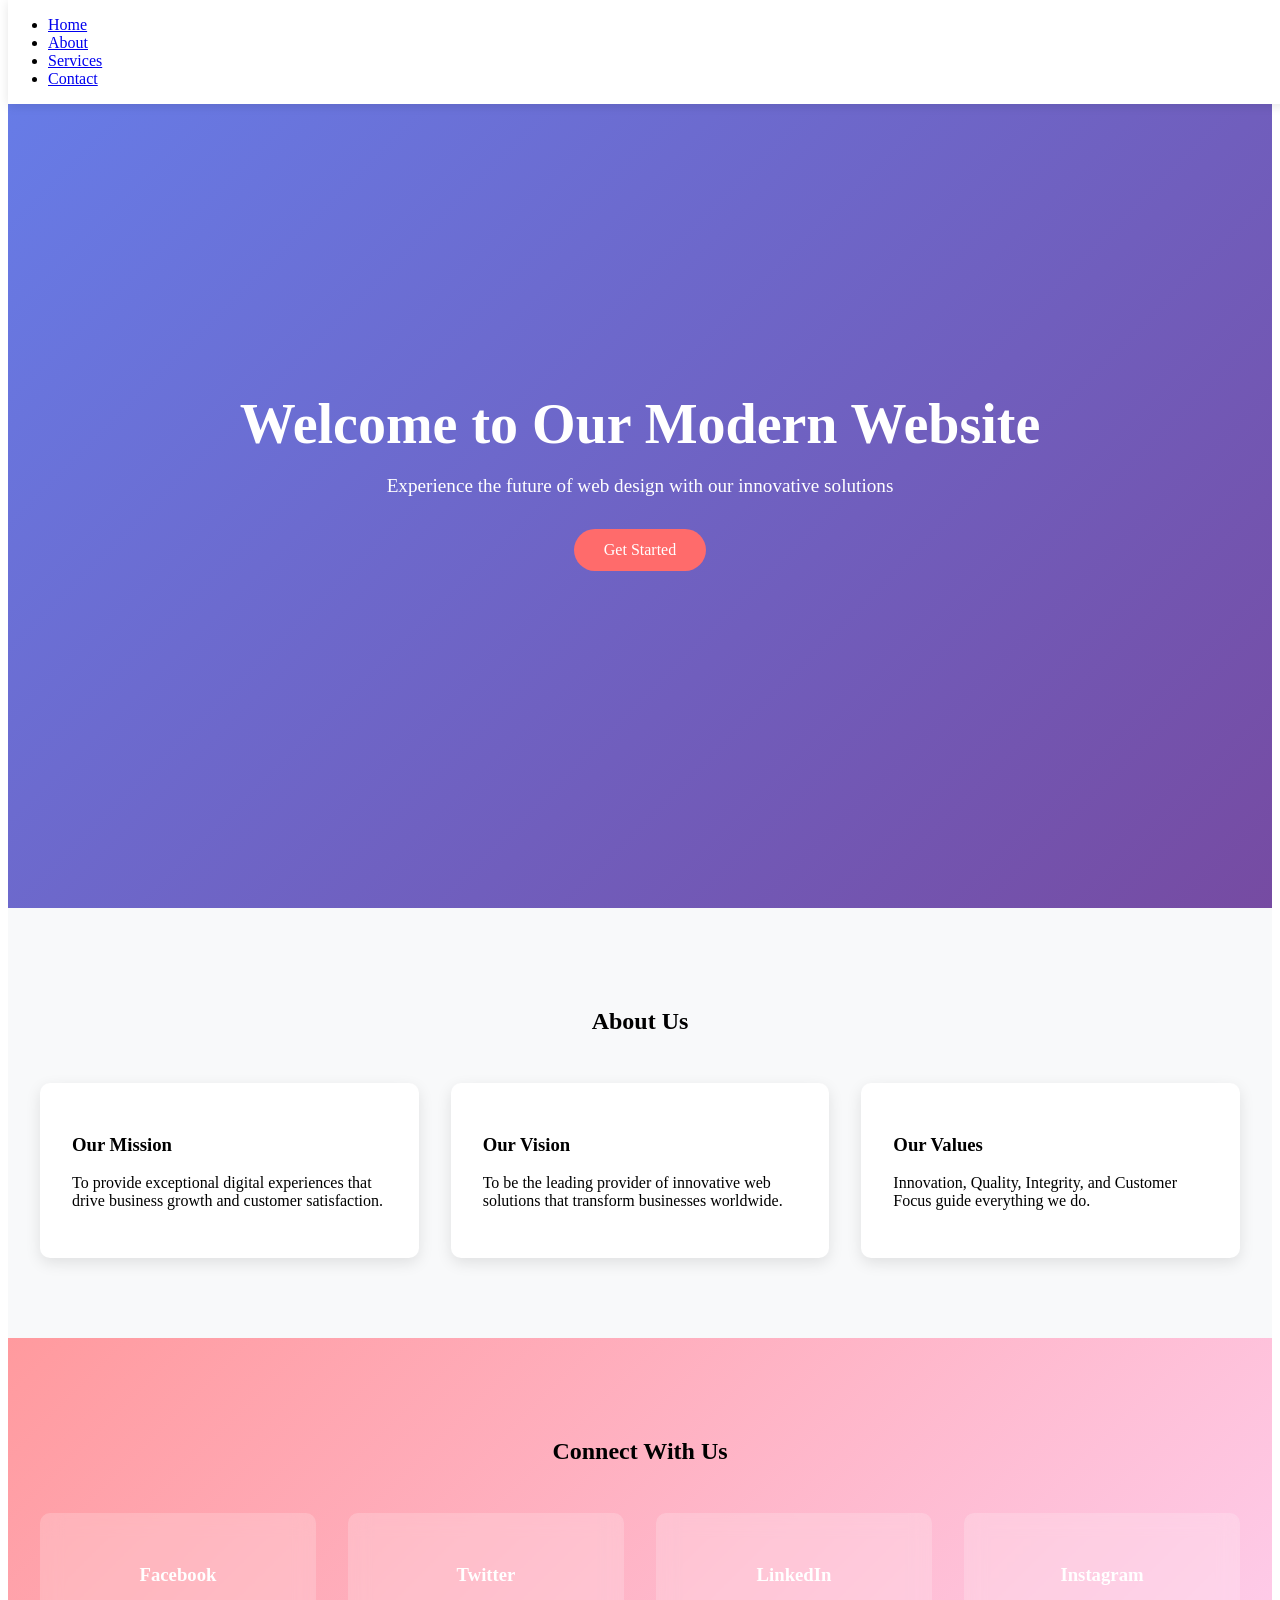
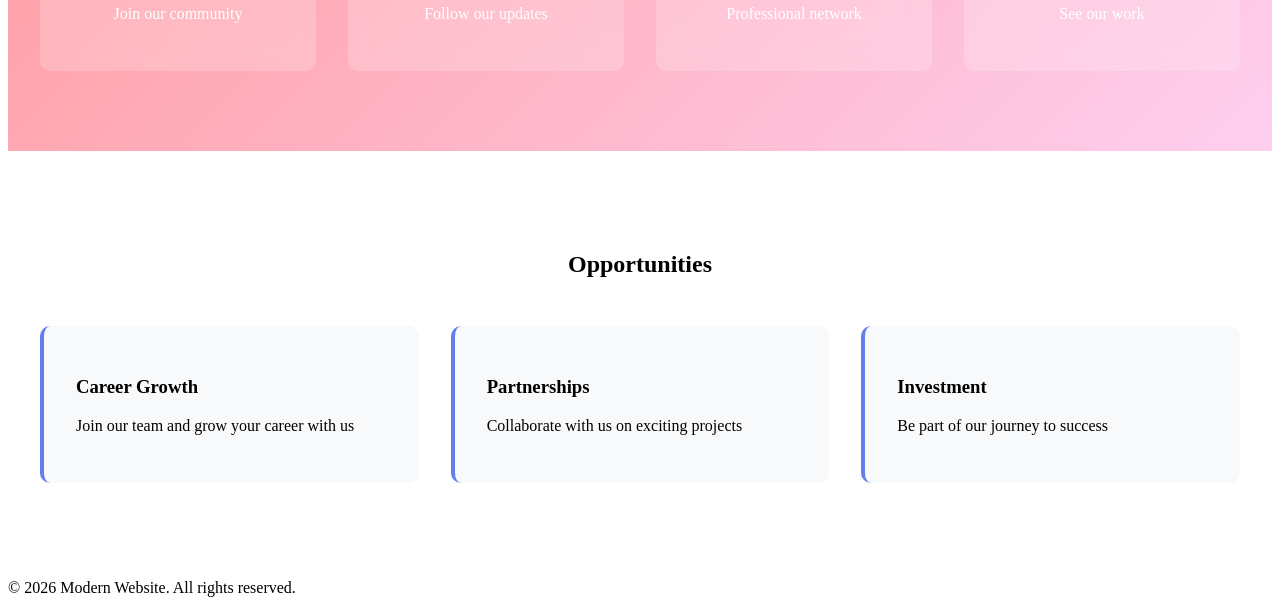
==== docs/index.html @ 4ad02581 "Update index.html" ====
<!DOCTYPE html>
<html lang="en">
<head>
    <meta charset="UTF-8">
    <meta name="viewport" content="width=device-width, initial-scale=1.0">
    <title>Modern Homepage</title>
    <link rel="stylesheet" href="assets/css/main.css">
    <link rel="stylesheet" href="assets/css/custom.css">
</head>
<body>
    <div id="page-wrapper">
        <header id="header">
            <nav>
                <ul>
                    <li><a href="#home">Home</a></li>
                    <li><a href="#about">About</a></li>
                    <li><a href="#services">Services</a></li>
                    <li><a href="#contact">Contact</a></li>
                </ul>
            </nav>
        </header>

        <main>
            <section id="home" class="hero">
                <div class="particles">
                    <div class="particle particle-1"></div>
                    <div class="particle particle-2"></div>
                    <div class="particle particle-3"></div>
                    <div class="particle particle-4"></div>
                    <div class="particle particle-5"></div>
                </div>
                <div class="hero-content">
                    <h1>Welcome to Our Modern Website</h1>
                    <p>Experience the future of web design with our innovative solutions</p>
                    <a href="#about" class="cta-button">Get Started</a>
                </div>
            </section>

            <section id="about" class="about">
                <div class="container">
                    <h2 class="section-title">About Us</h2>
                    <div class="grid-container">
                        <div class="grid-item">
							<h3>Our Mission</h3>
                            <p>To provide exceptional digital experiences that drive business growth and customer satisfaction.</p>
                        </div>
                        <div class="grid-item">
                            <h3>Our Vision</h3>
                            <p>To be the leading provider of innovative web solutions that transform businesses worldwide.</p>
                        </div>
                        <div class="grid-item">
                            <h3>Our Values</h3>
                            <p>Innovation, Quality, Integrity, and Customer Focus guide everything we do.</p>
                        </div>
                    </div>
                </div>
            </section>

            <section id="social" class="social">
                <div class="container">
                    <h2 class="section-title">Connect With Us</h2>
                    <div class="social-grid">
                        <a href="#" class="social-link">
                            <h3>Facebook</h3>
                            <p>Join our community</p>
                        </a>
                        <a href="#" class="social-link">
                            <h3>Twitter</h3>
                            <p>Follow our updates</p>
                        </a>
                        <a href="#" class="social-link">
                            <h3>LinkedIn</h3>
                            <p>Professional network</p>
                        </a>
                        <a href="#" class="social-link">
                            <h3>Instagram</h3>
                            <p>See our work</p>
                        </a>
                    </div>
                </div>
            </section>

            <section id="opportunities" class="opportunities">
                <div class="container">
                    <h2 class="section-title">Opportunities</h2>
                    <div class="opportunities-grid">
                        <div class="opportunity-card">
                            <h3>Career Growth</h3>
                            <p>Join our team and grow your career with us</p>
                        </div>
						<div class="opportunity-card">
                            <h3>Partnerships</h3>
                            <p>Collaborate with us on exciting projects</p>
                        </div>
                        <div class="opportunity-card">
                            <h3>Investment</h3>
                            <p>Be part of our journey to success</p>
                        </div>
                    </div>
                </div>
            </section>
        </main>

        <footer>
            <p>&copy; 2026 Modern Website. All rights reserved.</p>
        </footer>

        <div class="popup" id="newsletterPopup">
            <div class="popup-content">
                <span class="close-popup">&times;</span>
                <h3>Subscribe to our Newsletter</h3>
				<p>Stay updated with our latest news and offers</p>
                <form>
                    <input type="email" placeholder="Enter your email" required>
                    <button type="submit">Subscribe</button>
                </form>
            </div>
        </div>
    </div>

    <script src="assets/js/main.js"></script>
</body>
</html>
---- docs/assets/css/custom.css ----
/* Custom styles for the homepage */

/* Header styles */
body #page-wrapper #header {
    background-color: #fff;
    box-shadow: 0 2px 10px rgba(0,0,0,0.1);
    position: fixed;
    top: 0;
    width: 100%;
    z-index: 1000;
    transition: all 0.3s ease;
}

body #page-wrapper #header.scrolled {
    background-color: rgba(255, 255, 255, 0.95);
    backdrop-filter: blur(10px);
}

/* Hero section */
.hero {
    height: 100vh;
    display: flex;
    align-items: center;
    justify-content: center;
    text-align: center;
    background: linear-gradient(135deg, #667eea 0%, #764ba2 100%);
    color: white;
    position: relative;
    overflow: hidden;
}

.hero-content h1 {
    font-size: 3.5rem;
    margin-bottom: 1rem;
    animation: fadeInDown 1s ease;
}

.hero-content p {
    font-size: 1.2rem;
    margin-bottom: 2rem;
    animation: fadeInUp 1s ease;
}

.cta-button {
    display: inline-block;
    padding: 12px 30px;
    background-color: #ff6b6b;
    color: white;
    text-decoration: none;
    border-radius: 30px;
    transition: all 0.3s ease;
    animation: pulse 2s infinite;
}

.cta-button:hover {
    background-color: #ff5252;
    transform: translateY(-2px);
    box-shadow: 0 5px 15px rgba(255, 107, 107, 0.4);
}

/* About section */
.about {
    padding: 80px 0;
    background-color: #f8f9fa;
}

.section-title {
    text-align: center;
    margin-bottom: 3rem;
}

.grid-container {
    display: grid;
    grid-template-columns: repeat(auto-fit, minmax(300px, 1fr));
    gap: 2rem;
    max-width: 1200px;
    margin: 0 auto;
    padding: 0 2rem;
}

.grid-item {
    background: white;
    padding: 2rem;
    border-radius: 10px;
    box-shadow: 0 5px 15px rgba(0,0,0,0.1);
    transition: transform 0.3s ease;
}

.grid-item:hover {
    transform: translateY(-5px);
}

/* Social section */
.social {
    padding: 80px 0;
    background: linear-gradient(135deg, #ff9a9e 0%, #fecfef 100%);
}

.social-grid {
    display: grid;
    grid-template-columns: repeat(auto-fit, minmax(250px, 1fr));
    gap: 2rem;
    max-width: 1200px;
    margin: 0 auto;
    padding: 0 2rem;
}

.social-link {
    display: block;
    background: rgba(255,255,255,0.2);
    padding: 2rem;
    text-align: center;
    border-radius: 10px;
    color: white;
    text-decoration: none;
    backdrop-filter: blur(10px);
    transition: all 0.3s ease;
}

.social-link:hover {
    background: rgba(255,255,255,0.3);
    transform: scale(1.05);
}

/* Opportunities section */
.opportunities {
    padding: 80px 0;
    background-color: white;
}

.opportunities-grid {
    display: grid;
    grid-template-columns: repeat(auto-fit, minmax(300px, 1fr));
    gap: 2rem;
    max-width: 1200px;
    margin: 0 auto;
    padding: 0 2rem;
}

.opportunity-card {
    background: #f8f9fa;
    padding: 2rem;
    border-radius: 10px;
    border-left: 4px solid #667eea;
    transition: all 0.3s ease;
}

.opportunity-card:hover {
    box-shadow: 0 10px 25px rgba(0,0,0,0.1);
    transform: translateY(-3px);
}

/* Popup */
.popup {
    position: fixed;
    top: 0;
    left: 0;
    width: 100%;
    height: 100%;
    background: rgba(0,0,0,0.8);
    display: flex;
    align-items: center;
    justify-content: center;
    z-index: 2000;
    opacity: 0;
    visibility: hidden;
    transition: all 0.3s ease;
}

.popup.active {
    opacity: 1;
    visibility: visible;
}

.popup-content {
    background: white;
    padding: 2rem;
    border-radius: 10px;
    max-width: 500px;
    width: 90%;
    text-align: center;
    transform: scale(0.7);
    transition: transform 0.3s ease;
}

.popup.active .popup-content {
    transform: scale(1);
}

.close-popup {
    position: absolute;
    top: 15px;
    right: 20px;
    font-size: 1.5rem;
    cursor: pointer;
}

/* Particles */
.particle {
    position: absolute;
    border-radius: 50%;
    pointer-events: none;
    z-index: -1;
}

.particle-1 {
    width: 20px;
    height: 20px;
    background: rgba(255, 255, 255, 0.1);
    top: 10%;
    left: 20%;
}

.particle-2 {
    width: 15px;
    height: 15px;
    background: rgba(255, 255, 255, 0.15);
    top: 30%;
    left: 80%;
}

.particle-3 {
    width: 25px;
    height: 25px;
    background: rgba(255, 255, 255, 0.08);
    top: 60%;
    left: 15%;
}

.particle-4 {
    width: 18px;
    height: 18px;
    background: rgba(255, 255, 255, 0.12);
    top: 80%;
    left: 70%;
}

.particle-5 {
    width: 22px;
    height: 22px;
    background: rgba(255, 255, 255, 0.09);
    top: 45%;
    left: 50%;
}

/* Animations */
@keyframes fadeInDown {
    from {
        opacity: 0;
        transform: translateY(-30px);
    }
    to {
        opacity: 1;
        transform: translateY(0);
    }
}

@keyframes fadeInUp {
    from {
        opacity: 0;
        transform: translateY(30px);
    }
    to {
        opacity: 1;
        transform: translateY(0);
    }
}

@keyframes pulse {
    0% {
        transform: scale(1);
    }
    50% {
        transform: scale(1.05);
    }
    100% {
        transform: scale(1);
    }
}

/* Responsive design */
@media (max-width: 768px) {
    .hero-content h1 {
        font-size: 2.5rem;
    }
    
    .grid-container,
    .social-grid,
    .opportunities-grid {
        grid-template-columns: 1fr;
        padding: 0 1rem;
    }
    
    .section-title {
        font-size: 2rem;
    }
}
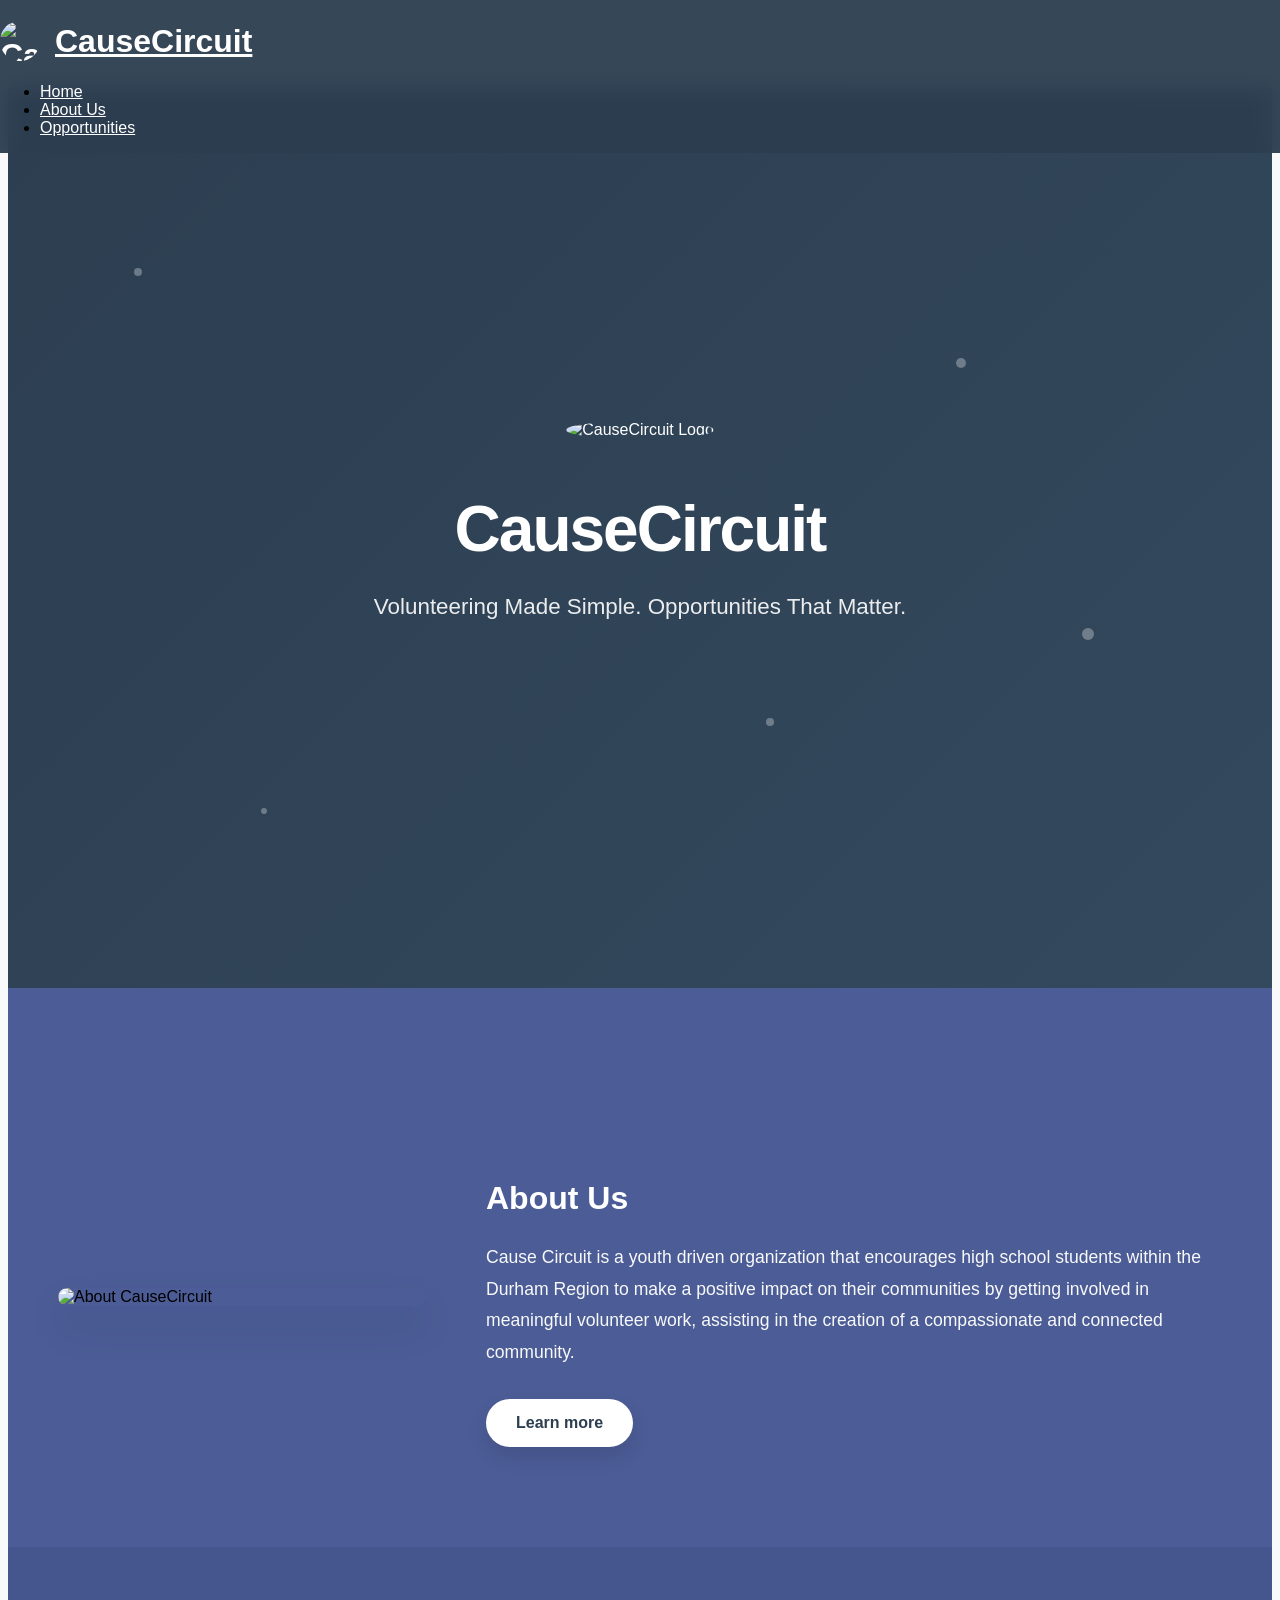
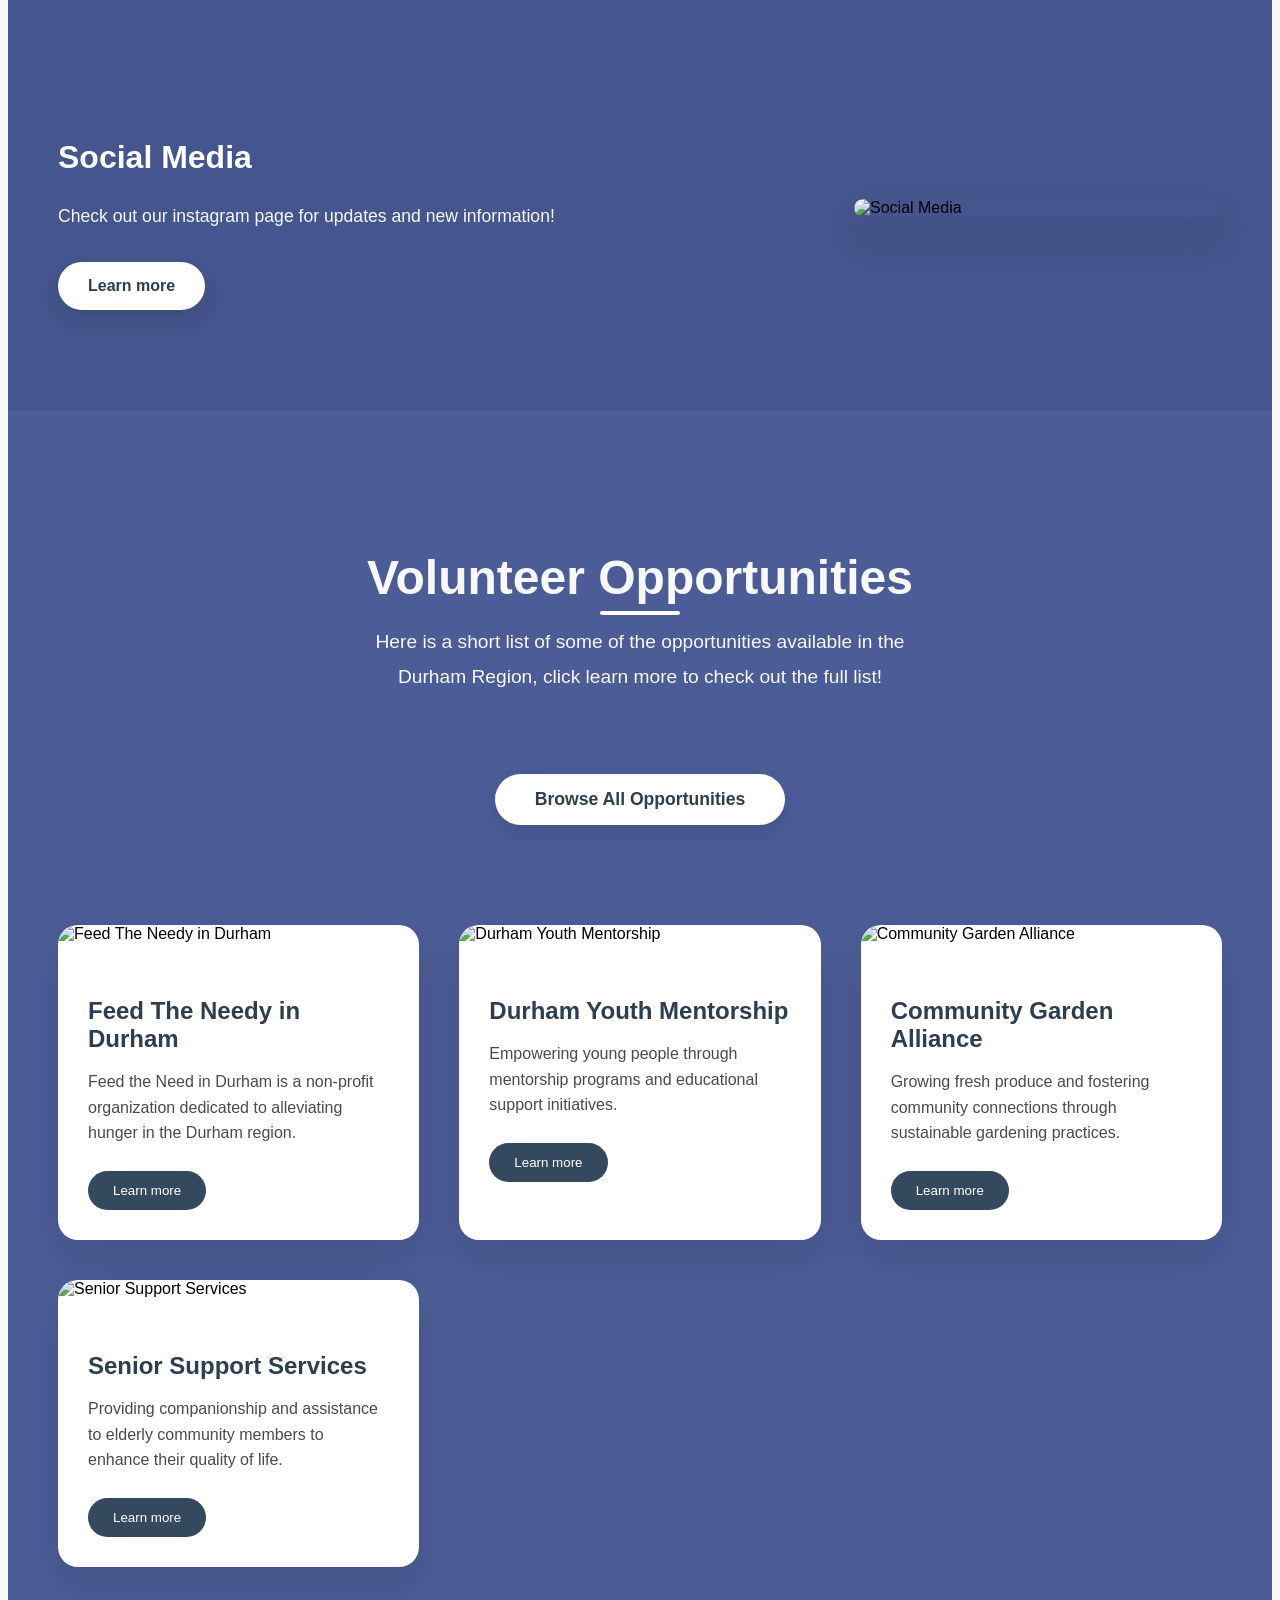
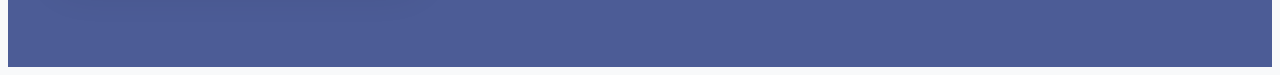
==== commit 89e42481: "Rename homepage.html to index.html" ====
--- a/docs/index.html
+++ b/docs/index.html
@@ -1,123 +1,883 @@
-<!DOCTYPE html>
-<html lang="en">
+<!DOCTYPE HTML>
+
+<html>
+
 <head>
-    <meta charset="UTF-8">
-    <meta name="viewport" content="width=device-width, initial-scale=1.0">
-    <title>Modern Homepage</title>
-    <link rel="stylesheet" href="assets/css/main.css">
-    <link rel="stylesheet" href="assets/css/custom.css">
+	<title>CauseCircuit</title>
+	<meta charset="utf-8" />
+	<link rel="shortcut icon" type="x-icon" href="images/causecircuit-logo.png">
+	<meta name="viewport" content="width=device-width, initial-scale=1, user-scalable=no" />
+	<link rel="stylesheet" href="assets/css/main.css" />
+	<noscript>
+		<link rel="stylesheet" href="assets/css/noscript.css" />
+	</noscript>
+	<style>
+		/* Header Override Styles */
+		#header {
+			position: fixed !important;
+			top: 0 !important;
+			left: 0 !important;
+			right: 0 !important;
+			width: 100% !important;
+			z-index: 10000 !important;
+			background: rgba(44, 62, 80, 0.95) !important;
+			backdrop-filter: blur(10px) !important;
+			opacity: 1 !important;
+			visibility: visible !important;
+			transform: translateY(0) !important;
+			transition: all 0.3s ease !important;
+		}
+
+		#header h1 {
+			display: flex !important;
+			align-items: center !important;
+		}
+
+		#header h1 a {
+			color: white !important;
+			display: flex !important;
+			align-items: center !important;
+		}
+
+		/* Header Logo Styling */
+		.header-logo {
+			width: 40px;
+			height: 40px;
+			border-radius: 50%;
+			margin-right: 15px;
+			object-fit: cover;
+		}
+
+		#header #nav ul.links li a {
+			color: white !important;
+		}
+
+		#header #nav ul.links li a:hover {
+			color: white !important;
+		}
+
+		#header #mobile-menu-toggle {
+			color: white !important;
+		}
+
+		body {
+			background: #f8f9fa;
+			font-family: 'Arial', sans-serif;
+			overflow-x: hidden;
+			padding-top: 80px;
+		}
+
+		/* Hero Section */
+		.hero-section {
+			background: linear-gradient(135deg, #2c3e50 0%, #34495e 100%);
+			height: 100vh;
+			display: flex;
+			align-items: center;
+			justify-content: center;
+			text-align: center;
+			position: relative;
+			overflow: hidden;
+		}
+
+		.hero-content {
+			color: white;
+			max-width: 800px;
+			padding: 0 20px;
+			animation: fadeInUp 1.5s ease-out;
+		}
+
+		/* Hero Logo Styling */
+		.logo {
+			margin-bottom: 40px;
+		}
+
+		.logo-img {
+			width: 120px;
+			height: 120px;
+			border-radius: 50%;
+			object-fit: cover;
+		}
+
+		.hero-content h1 {
+			font-size: 4rem;
+			font-weight: 700;
+			margin-bottom: 20px;
+			letter-spacing: -2px;
+		}
+
+		.hero-content p {
+			font-size: 1.4rem;
+			margin-bottom: 30px;
+			opacity: 0.9;
+			line-height: 1.6;
+			font-family: Raleway, Helvetica, sans-serif;
+		}
+
+		/* Floating particles */
+		.particle {
+			position: absolute;
+			background: rgba(255, 255, 255, 0.3);
+			border-radius: 50%;
+			animation: float 6s ease-in-out infinite;
+		}
+
+		.particle-1 {
+			top: 20%; 
+			left: 10%; 
+			width: 8px; 
+			height: 8px; 
+			animation-delay: 0s;
+		}
+
+		.particle-2 {
+			top: 60%; 
+			left: 85%; 
+			width: 12px; 
+			height: 12px; 
+			animation-delay: 2s;
+		}
+
+		.particle-3 {
+			top: 80%; 
+			left: 20%; 
+			width: 6px; 
+			height: 6px; 
+			animation-delay: 4s;
+		}
+
+		.particle-4 {
+			top: 30%; 
+			left: 75%; 
+			width: 10px; 
+			height: 10px; 
+			animation-delay: 1s;
+		}
+
+		.particle-5 {
+			top: 70%; 
+			left: 60%; 
+			width: 8px; 
+			height: 8px; 
+			animation-delay: 3s;
+		}
+
+		/* Content Sections */
+		.content-section {
+			padding: 100px 0;
+			position: relative;
+		}
+
+		.section-blue {
+			background: #4C5C96;
+		}
+
+		.section-alt {
+			background: #45558D;
+		}
+
+		.container {
+			max-width: 1200px;
+			margin: 0 auto;
+			padding: 0 50px;
+		}
+
+		.section-header {
+			text-align: center;
+			margin-bottom: 80px;
+			opacity: 0;
+			transform: translateY(30px);
+			transition: all 0.8s ease;
+		}
+
+		.section-header.animate {
+			opacity: 1;
+			transform: translateY(0);
+		}
+
+		.section-header h2 {
+			font-size: 3rem;
+			color: #f8f9fa;
+			margin-bottom: 20px;
+			font-weight: 600;
+			position: relative;
+		}
+
+		.section-header h2::after {
+			content: '';
+			position: absolute;
+			bottom: -10px;
+			left: 50%;
+			transform: translateX(-50%);
+			width: 80px;
+			height: 4px;
+			background: white;
+			border-radius: 2px;
+		}
+
+		.section-header p {
+			font-size: 1.2rem;
+			color: #f8f9fa;
+			line-height: 1.8;
+			max-width: 600px;
+			margin: 0 auto;
+			font-family: Raleway, Helvetica, sans-serif;
+		}
+
+		/* About Section Grid */
+		.about-grid {
+			display: grid;
+			grid-template-columns: 1fr 2fr;
+			gap: 60px;
+			align-items: center;
+			margin-top: 60px;
+		}
+
+		.about-image {
+			position: relative;
+			border-radius: 20px;
+			overflow: hidden;
+			box-shadow: 0 20px 40px rgba(0, 0, 0, 0.1);
+		}
+
+		.about-image img {
+			width: 100%;
+			height: 400px;
+			object-fit: cover;
+		}
+
+		.about-content {
+			color: #f8f9fa;
+		}
+
+		.about-content h3 {
+			font-size: 2rem;
+			margin-bottom: 25px;
+			color: white;
+			font-weight: 600;
+		}
+
+		.about-content p {
+			font-size: 1.1rem;
+			line-height: 1.8;
+			margin-bottom: 30px;
+			font-family: Raleway, Helvetica, sans-serif;
+		}
+
+		.learn-more-btn {
+			display: inline-flex;
+			align-items: center;
+			background: white;
+			color: #2c3e50;
+			padding: 15px 30px;
+			text-decoration: none;
+			border-radius: 30px;
+			font-weight: 600;
+			transition: all 0.3s ease;
+			box-shadow: 0 10px 20px rgba(0, 0, 0, 0.1);
+		}
+
+		.learn-more-btn:hover {
+			transform: translateY(-2px);
+			box-shadow: 0 15px 30px rgba(0, 0, 0, 0.15);
+			background: #f8f9fa;
+			color: #007bff !important;
+		}
+
+		/* Social Media Section */
+		.social-grid {
+			display: grid;
+			grid-template-columns: 2fr 1fr;
+			gap: 60px;
+			align-items: center;
+			margin-top: 60px;
+		}
+
+		.social-content {
+			color: #f8f9fa;
+		}
+
+		.social-content h3 {
+			font-size: 2rem;
+			margin-bottom: 25px;
+			color: white;
+			font-weight: 600;
+		}
+
+		.social-content p {
+			font-size: 1.1rem;
+			line-height: 1.8;
+			margin-bottom: 30px;
+			font-family: Raleway, Helvetica, sans-serif;
+		}
+
+		.social-image {
+			position: relative;
+			border-radius: 20px;
+			overflow: hidden;
+			box-shadow: 0 20px 40px rgba(0, 0, 0, 0.1);
+		}
+
+		.social-image img {
+			width: 100%;
+			height: 400px;
+			object-fit: cover;
+		}
+
+		/* Opportunities Grid */
+		.opportunities-grid {
+			display: grid;
+			grid-template-columns: repeat(auto-fit, minmax(300px, 1fr));
+			gap: 40px;
+			margin-top: 60px;
+		}
+
+		.opportunity-card {
+			background: white;
+			border-radius: 20px;
+			overflow: hidden;
+			box-shadow: 0 20px 40px rgba(0, 0, 0, 0.1);
+			transition: all 0.4s ease;
+			opacity: 0;
+			transform: translateY(40px);
+			position: relative;
+		}
+
+		.opportunity-card::before {
+			content: '';
+			position: absolute;
+			top: 0;
+			left: -100%;
+			width: 100%;
+			height: 100%;
+			background: linear-gradient(90deg, transparent, rgba(255, 255, 255, 0.4), transparent);
+			transition: left 0.6s ease;
+		}
+
+		.opportunity-card:hover::before {
+			left: 100%;
+		}
+
+		.opportunity-card.animate {
+			opacity: 1;
+			transform: translateY(0);
+		}
+
+		.opportunity-card:hover {
+			transform: translateY(-10px);
+			box-shadow: 0 30px 60px rgba(0, 0, 0, 0.15);
+		}
+
+		.opportunity-card img {
+			width: 100%;
+			height: 200px;
+			object-fit: cover;
+		}
+
+		.card-content {
+			padding: 30px;
+		}
+
+		.card-content h3 {
+			font-size: 1.5rem;
+			color: #2c3e50;
+			margin-bottom: 15px;
+			font-weight: 600;
+		}
+
+		.card-content p {
+			color: #464c4d;
+			line-height: 1.6;
+			margin-bottom: 25px;
+			font-family: Raleway, Helvetica, sans-serif;
+		}
+
+		.card-btn {
+			display: inline-flex;
+			align-items: center;
+			background: #34495e;
+			color: white;
+			padding: 12px 25px;
+			text-decoration: none;
+			border-radius: 25px;
+			font-weight: 500;
+			transition: all 0.3s ease;
+			cursor: pointer;
+			border: none;
+		}
+
+		.card-btn:hover {
+			background: #2c3e50;
+			transform: translateY(-2px);
+		}
+
+		.browse-all-btn {
+			display: inline-flex;
+			align-items: center;
+			background: white;
+			color: #2c3e50;
+			padding: 15px 40px;
+			text-decoration: none;
+			border-radius: 30px;
+			font-weight: 600;
+			font-size: 1.1rem;
+			transition: all 0.3s ease;
+			box-shadow: 0 10px 20px rgba(0, 0, 0, 0.1);
+			margin-bottom: 40px;
+		}
+
+		.browse-all-btn:hover {
+			transform: translateY(-2px);
+			box-shadow: 0 15px 30px rgba(0, 0, 0, 0.15);
+			background: #f8f9fa;
+			color: #007bff !important;
+		}
+
+		/* Modern Popup Styling */
+		.popup {
+			position: fixed;
+			top: 0;
+			left: 0;
+			width: 100%;
+			height: 100%;
+			background: rgba(0, 0, 0, 0.8);
+			backdrop-filter: blur(5px);
+			display: flex;
+			justify-content: center;
+			align-items: center;
+			opacity: 0;
+			visibility: hidden;
+			transition: all 0.3s ease;
+			z-index: 1000;
+		}
+
+		.popup.active {
+			opacity: 1;
+			visibility: visible;
+		}
+
+		.popup-content {
+			background: #2a2f3a;
+			border-radius: 20px;
+			padding: 0;
+			max-width: 600px;
+			width: 90%;
+			max-height: 80vh;
+			overflow-y: auto;
+			box-shadow: 0 25px 50px rgba(0, 0, 0, 0.5);
+			transform: scale(0.8);
+			transition: transform 0.3s ease;
+			position: relative;
+		}
+
+		.popup.active .popup-content {
+			transform: scale(1);
+		}
+
+		.popup-header {
+			position: relative;
+			border-radius: 20px 20px 0 0;
+			overflow: hidden;
+			height: 300px;
+		}
+
+		.popup-header img {
+			width: 100%;
+			height: 100%;
+			object-fit: cover;
+		}
+
+		.popup-title {
+			padding: 30px 30px 20px 30px;
+			color: #ffffff;
+			font-size: 2.5rem;
+			font-weight: 600;
+			margin: 0;
+			background: #2a2f3a;
+		}
+
+		.popup-body {
+			padding: 0 30px 30px 30px;
+			color: #e8e8e8;
+			line-height: 1.8;
+			font-size: 1.2rem;
+		}
+
+		.popup-body p {
+			margin: 0 0 20px 0;
+		}
+
+		.popup-info {
+			padding: 0 30px 10px 30px;
+			color: #b0b0b0;
+			font-size: 1rem;
+			border-bottom: 1px solid #404040;
+			margin-bottom: 20px;
+		}
+
+		.popup-info-item {
+			display: flex;
+			align-items: center;
+			margin-bottom: 10px;
+		}
+
+		.popup-info-item strong {
+			color: #4a90e2;
+			margin-right: 8px;
+			min-width: 80px;
+		}
+
+		.popup-info-item a {
+			color: #4a90e2;
+			text-decoration: none;
+			transition: color 0.3s ease;
+		}
+
+		.popup-info-item a:hover {
+			color: #357abd;
+		}
+
+		.popup-close {
+			position: static;
+			width: 100%;
+			height: 50px;
+			background: #4a90e2;
+			border: none;
+			border-radius: 0 0 20px 20px;
+			color: #ffffff;
+			font-size: 16px;
+			cursor: pointer;
+			display: flex;
+			align-items: center;
+			justify-content: center;
+			transition: all 0.3s ease;
+			margin-top: 10px;
+			font-weight: 500;
+		}
+
+		.popup-close:hover {
+			background: #357abd;
+		}
+
+		.popup-close::before {
+			content: 'Close';
+			font-size: 16px;
+			line-height: 1;
+		}
+
+		/* Animations */
+		@keyframes fadeInUp {
+			from {
+				opacity: 0;
+				transform: translateY(40px);
+			}
+			to {
+				opacity: 1;
+				transform: translateY(0);
+			}
+		}
+
+		@keyframes float {
+			0%, 100% {
+				transform: translateY(0px);
+			}
+			50% {
+				transform: translateY(-20px);
+			}
+		}
+
+		/* Responsive Design */
+		@media (max-width: 768px) {
+			.hero-content h1 {
+				font-size: 2.5rem;
+			}
+
+			.hero-content p {
+				font-size: 1.1rem;
+			}
+
+			.container {
+				padding: 0 25px;
+			}
+
+			.section-header h2 {
+				font-size: 2rem;
+			}
+
+			.about-grid,
+			.social-grid {
+				grid-template-columns: 1fr;
+				gap: 30px;
+			}
+
+			.opportunities-grid {
+				grid-template-columns: 1fr;
+				gap: 30px;
+			}
+
+			.content-section {
+				padding: 60px 0;
+			}
+
+			.popup-content {
+				width: 95%;
+				margin: 20px;
+			}
+			
+			.popup-title {
+				font-size: 1.5rem;
+				padding: 15px 20px 10px 20px;
+			}
+			
+			.popup-body {
+				padding: 0 20px 20px 20px;
+				font-size: 1.1rem;
+			}
+
+			.popup-info {
+				padding: 0 20px 10px 20px;
+			}
+			
+			.popup-header {
+				height: 250px;
+			}
+
+			/* Mobile header logo adjustments */
+			.header-logo {
+				width: 35px;
+				height: 35px;
+				margin-right: 10px;
+			}
+		}
+	</style>
 </head>
-<body>
-    <div id="page-wrapper">
-        <header id="header">
-            <nav>
-                <ul>
-                    <li><a href="#home">Home</a></li>
-                    <li><a href="#about">About</a></li>
-                    <li><a href="#services">Services</a></li>
-                    <li><a href="#contact">Contact</a></li>
-                </ul>
-            </nav>
-        </header>
-
-        <main>
-            <section id="home" class="hero">
-                <div class="particles">
-                    <div class="particle particle-1"></div>
-                    <div class="particle particle-2"></div>
-                    <div class="particle particle-3"></div>
-                    <div class="particle particle-4"></div>
-                    <div class="particle particle-5"></div>
-                </div>
-                <div class="hero-content">
-                    <h1>Welcome to Our Modern Website</h1>
-                    <p>Experience the future of web design with our innovative solutions</p>
-                    <a href="#about" class="cta-button">Get Started</a>
-                </div>
-            </section>
-
-            <section id="about" class="about">
-                <div class="container">
-                    <h2 class="section-title">About Us</h2>
-                    <div class="grid-container">
-                        <div class="grid-item">
-							<h3>Our Mission</h3>
-                            <p>To provide exceptional digital experiences that drive business growth and customer satisfaction.</p>
-                        </div>
-                        <div class="grid-item">
-                            <h3>Our Vision</h3>
-                            <p>To be the leading provider of innovative web solutions that transform businesses worldwide.</p>
-                        </div>
-                        <div class="grid-item">
-                            <h3>Our Values</h3>
-                            <p>Innovation, Quality, Integrity, and Customer Focus guide everything we do.</p>
-                        </div>
-                    </div>
-                </div>
-            </section>
-
-            <section id="social" class="social">
-                <div class="container">
-                    <h2 class="section-title">Connect With Us</h2>
-                    <div class="social-grid">
-                        <a href="#" class="social-link">
-                            <h3>Facebook</h3>
-                            <p>Join our community</p>
-                        </a>
-                        <a href="#" class="social-link">
-                            <h3>Twitter</h3>
-                            <p>Follow our updates</p>
-                        </a>
-                        <a href="#" class="social-link">
-                            <h3>LinkedIn</h3>
-                            <p>Professional network</p>
-                        </a>
-                        <a href="#" class="social-link">
-                            <h3>Instagram</h3>
-                            <p>See our work</p>
-                        </a>
-                    </div>
-                </div>
-            </section>
-
-            <section id="opportunities" class="opportunities">
-                <div class="container">
-                    <h2 class="section-title">Opportunities</h2>
-                    <div class="opportunities-grid">
-                        <div class="opportunity-card">
-                            <h3>Career Growth</h3>
-                            <p>Join our team and grow your career with us</p>
-                        </div>
-						<div class="opportunity-card">
-                            <h3>Partnerships</h3>
-                            <p>Collaborate with us on exciting projects</p>
-                        </div>
-                        <div class="opportunity-card">
-                            <h3>Investment</h3>
-                            <p>Be part of our journey to success</p>
-                        </div>
-                    </div>
-                </div>
-            </section>
-        </main>
-
-        <footer>
-            <p>&copy; 2026 Modern Website. All rights reserved.</p>
-        </footer>
-
-        <div class="popup" id="newsletterPopup">
-            <div class="popup-content">
-                <span class="close-popup">&times;</span>
-                <h3>Subscribe to our Newsletter</h3>
-				<p>Stay updated with our latest news and offers</p>
-                <form>
-                    <input type="email" placeholder="Enter your email" required>
-                    <button type="submit">Subscribe</button>
-                </form>
-            </div>
-        </div>
-    </div>
-
-    <script src="assets/js/main.js"></script>
+
+<body class="is-preload">
+	<div class="popup" id="popup">
+  		<div class="popup-content" id="popup-content"></div>
+	</div>
+
+	<!-- Page Wrapper -->
+	<div id="page-wrapper">
+
+		<!-- Header -->
+		<header id="header">
+			<h1><a href="index.html"><img src="images/causecircuit-logo.png" alt="CauseCircuit Logo" class="header-logo">CauseCircuit</a></h1>
+
+			<!-- Desktop Navigation -->
+			<nav id="nav">
+				<ul class="links">
+					<li><a href="index.html">Home</a></li>
+					<li><a href="aboutus.html">About Us</a></li>
+					<li><a href="opportunities.html">Opportunities</a></li>
+				</ul>
+			</nav>
+
+			<!-- Mobile Menu Toggle -->
+			<a href="#mobile-menu" id="mobile-menu-toggle">
+				<span class="icon fa-bars"></span>
+			</a>
+		</header>
+
+		<!-- Hero Section -->
+		<section class="hero-section">
+			<div class="hero-content">
+				<div class="logo">
+					<img src="images/causecircuit-logo.png" alt="CauseCircuit Logo" class="logo-img">
+				</div>
+				<h1>CauseCircuit</h1>
+				<p>Volunteering Made Simple. Opportunities That Matter.</p>
+			</div>
+			<!-- Floating Particles -->
+			<div class="particle particle-1"></div>
+			<div class="particle particle-2"></div>
+			<div class="particle particle-3"></div>
+			<div class="particle particle-4"></div>
+			<div class="particle particle-5"></div>
+		</section>
+
+		<!-- About Section -->
+		<section class="content-section section-blue">
+			<div class="container">
+				<div class="about-grid">
+					<div class="about-image">
+						<img src="images/pic01.jpg" alt="About CauseCircuit" />
+					</div>
+					<div class="about-content">
+						<h3>About Us</h3>
+						<p>Cause Circuit is a youth driven organization that encourages high school students within the Durham Region to make a positive impact on their communities by getting involved in meaningful volunteer work, assisting in the creation of a compassionate and connected community.</p>
+						<a href="aboutus.html" class="learn-more-btn">Learn more</a>
+					</div>
+				</div>
+			</div>
+		</section>
+
+		<!-- Social Media Section -->
+		<section class="content-section section-alt">
+			<div class="container">
+				<div class="social-grid">
+					<div class="social-content">
+						<h3>Social Media</h3>
+						<p>Check out our instagram page for updates and new information!</p>
+						<a href="#" class="learn-more-btn">Learn more</a>
+					</div>
+					<div class="social-image">
+						<img src="images/pic02.jpg" alt="Social Media" />
+					</div>
+				</div>
+			</div>
+		</section>
+
+		<!-- Opportunities Section -->
+		<section class="content-section section-blue">
+			<div class="container">
+				<div class="section-header">
+					<h2>Volunteer Opportunities</h2>
+					<p>Here is a short list of some of the opportunities available in the Durham Region, click learn more to check out the full list!</p>
+				</div>
+				<div style="text-align: center;">
+					<a href="opportunities.html" class="browse-all-btn">Browse All Opportunities</a>
+				</div>
+				<div class="opportunities-grid">
+					<div class="opportunity-card">
+						<img src="images/organizationlogo/feedtheneedy.jpg" alt="Feed The Needy in Durham" />
+						<div class="card-content">
+							<h3>Feed The Needy in Durham</h3>
+							<p>Feed the Need in Durham is a non-profit organization dedicated to alleviating hunger in the Durham region.</p>
+							<button class="card-btn special" data-website="https://www.feedtheneedindurham.org" data-city="Oshawa">Learn more</button>
+						</div>
+					</div>
+					<div class="opportunity-card">
+						<img src="images/pic05.jpg" alt="Durham Youth Mentorship" />
+						<div class="card-content">
+							<h3>Durham Youth Mentorship</h3>
+							<p>Empowering young people through mentorship programs and educational support initiatives.</p>
+							<button class="card-btn special" data-website="https://www.durhamyouthmentorship.ca" data-city="Whitby">Learn more</button>
+						</div>
+					</div>
+					<div class="opportunity-card">
+						<img src="images/pic06.jpg" alt="Community Garden Alliance" />
+						<div class="card-content">
+							<h3>Community Garden Alliance</h3>
+							<p>Growing fresh produce and fostering community connections through sustainable gardening practices.</p>
+							<button class="card-btn special" data-website="https://www.communitygardenalliance.org" data-city="Ajax">Learn more</button>
+						</div>
+					</div>
+					<div class="opportunity-card">
+						<img src="images/pic07.jpg" alt="Senior Support Services" />
+						<div class="card-content">
+							<h3>Senior Support Services</h3>
+							<p>Providing companionship and assistance to elderly community members to enhance their quality of life.</p>
+							<button class="card-btn special" data-website="https://www.seniorsupportdurham.ca" data-city="Pickering">Learn more</button>
+						</div>
+					</div>
+				</div>
+			</div>
+		</div>
+
+	</div>
+
+	<!-- Scripts -->
+	<script src="assets/js/jquery.min.js"></script>
+	<script src="assets/js/jquery.scrollex.min.js"></script>
+	<script src="assets/js/browser.min.js"></script>
+	<script src="assets/js/breakpoints.min.js"></script>
+	<script src="assets/js/util.js"></script>
+	<script src="assets/js/main.js"></script>
+
+	<script>
+		// Intersection Observer for animations
+		const observerOptions = {
+			threshold: 0.1,
+			rootMargin: '0px 0px -50px 0px'
+		};
+
+		const observer = new IntersectionObserver((entries) => {
+			entries.forEach(entry => {
+				if (entry.isIntersecting) {
+					entry.target.classList.add('animate');
+				}
+			});
+		}, observerOptions);
+
+		// Observe elements for animation
+		document.addEventListener('DOMContentLoaded', () => {
+			const elementsToAnimate = document.querySelectorAll('.section-header, .opportunity-card');
+			elementsToAnimate.forEach(el => observer.observe(el));
+
+			// Add staggered animation delays
+			document.querySelectorAll('.opportunity-card').forEach((card, index) => {
+				card.style.transitionDelay = `${index * 0.2}s`;
+			});
+		});
+
+		// Smooth parallax effect for hero section
+		window.addEventListener('scroll', () => {
+			const scrolled = window.pageYOffset;
+			const heroContent = document.querySelector('.hero-content');
+			if (heroContent) {
+				heroContent.style.transform = `translateY(${scrolled * 0.5}px)`;
+			}
+		});
+
+		// Get references to the popup elements
+		const popup = document.getElementById('popup');
+		const popupContent = document.getElementById('popup-content');
+
+		// Event delegation for "Learn more" buttons
+		document.addEventListener('click', function(event) {
+			if (event.target.classList.contains('special')) {
+				// Prevent the default link behavior
+				event.preventDefault();
+
+				// Get the parent opportunity card element of the clicked button
+				const card = event.target.closest('.opportunity-card');
+				if (card) {
+					// Extract data from the card
+					const organizationName = card.querySelector('h3').textContent;
+					const organizationImage = card.querySelector('img').src;
+					const organizationDescription = card.querySelector('p').textContent;
+					const website = event.target.getAttribute('data-website');
+					const city = event.target.getAttribute('data-city');
+
+					// Populate the popup content dynamically
+					popupContent.innerHTML = `
+						<h2 class="popup-title">${organizationName}</h2>
+						<div class="popup-header">
+							<img src="${organizationImage}" alt="${organizationName}" />
+						</div>
+						<div class="popup-info">
+							<div class="popup-info-item">
+								<strong>Website:</strong> <a href="${website}" target="_blank">${website}</a>
+							</div>
+							<div class="popup-info-item">
+								<strong>Location:</strong> ${city}
+							</div>
+						</div>
+						<div class="popup-body">
+							<p>${organizationDescription}</p>
+						</div>
+						<button class="popup-close"></button>
+					`;
+
+					// Show the popup
+					popup.classList.add('active');
+
+					// Add event listener for the close button inside the popup
+					popupContent.querySelector('.popup-close').addEventListener('click', () => {
+						popup.classList.remove('active');
+					});
+				}
+			}
+		});
+
+		// Event listener to close the popup when clicking outside its content
+		popup.addEventListener('click', (event) => {
+			if (event.target === popup) {
+				popup.classList.remove('active');
+			}
+		});
+	</script>
+
 </body>
+
 </html>
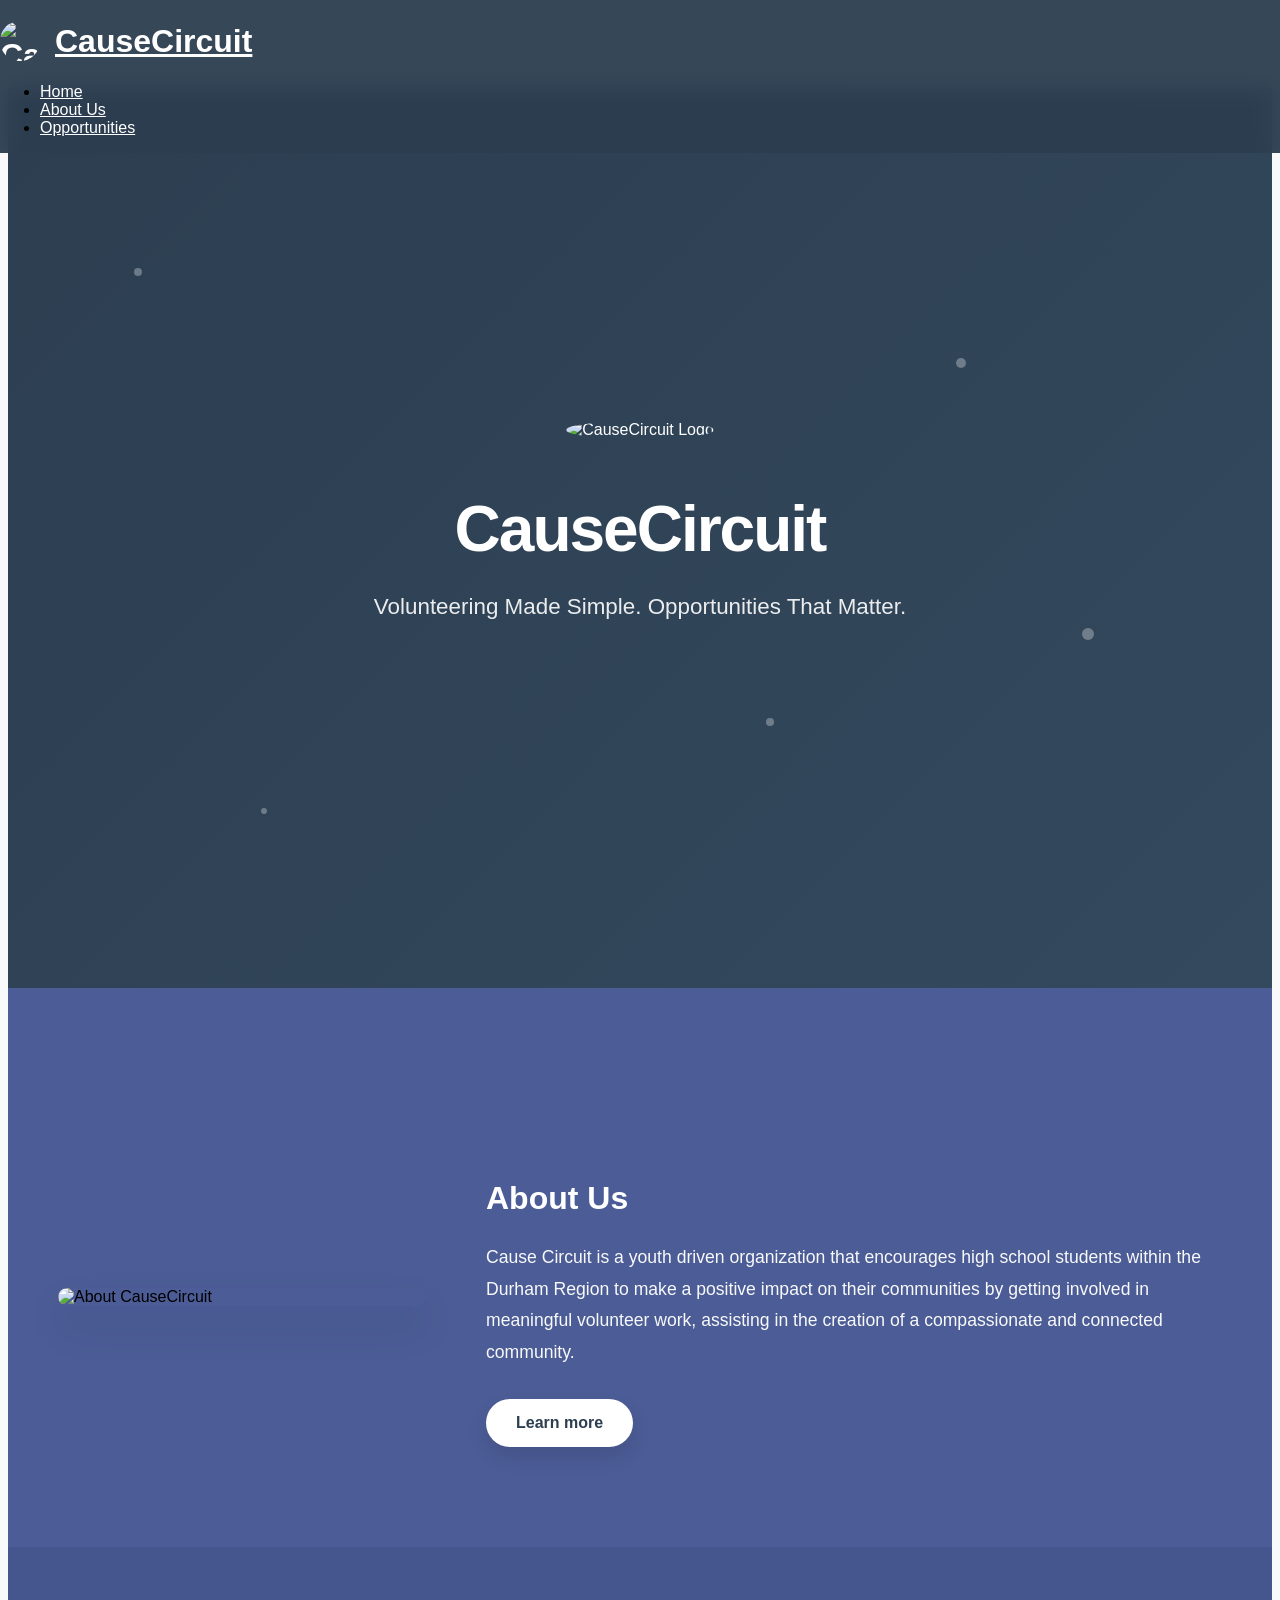
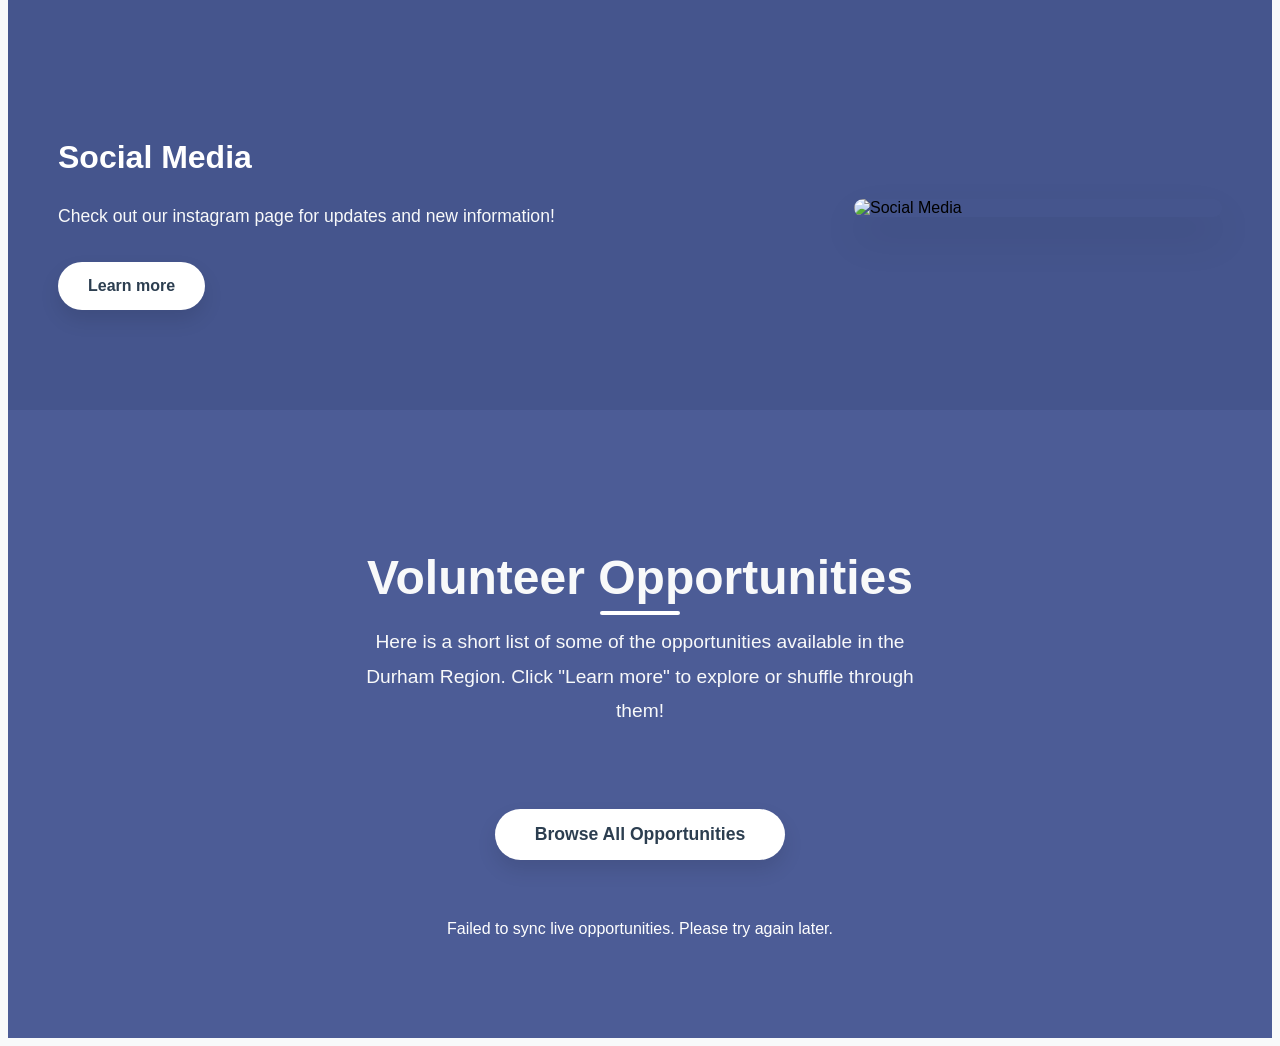
==== commit 990d026e: "Update index.html" ====
--- a/docs/index.html
+++ b/docs/index.html
@@ -1,7 +1,5 @@
 <!DOCTYPE HTML>
-
 <html>
-
 <head>
 	<title>CauseCircuit</title>
 	<meta charset="utf-8" />
@@ -598,7 +596,6 @@
 			.container {
 				padding: 0 25px;
 			}
-
 			.section-header h2 {
 				font-size: 2rem;
 			}
@@ -649,21 +646,19 @@
 			}
 		}
 	</style>
+	<script src="https://cdnjs.cloudflare.com/ajax/libs/PapaParse/5.4.1/papaparse.min.js"></script>
 </head>
 
 <body class="is-preload">
 	<div class="popup" id="popup">
-  		<div class="popup-content" id="popup-content"></div>
+		<div class="popup-content" id="popup-content"></div>
 	</div>
 
-	<!-- Page Wrapper -->
 	<div id="page-wrapper">
 
-		<!-- Header -->
 		<header id="header">
 			<h1><a href="index.html"><img src="images/causecircuit-logo.png" alt="CauseCircuit Logo" class="header-logo">CauseCircuit</a></h1>
 
-			<!-- Desktop Navigation -->
 			<nav id="nav">
 				<ul class="links">
 					<li><a href="index.html">Home</a></li>
@@ -672,13 +667,11 @@
 				</ul>
 			</nav>
 
-			<!-- Mobile Menu Toggle -->
 			<a href="#mobile-menu" id="mobile-menu-toggle">
 				<span class="icon fa-bars"></span>
 			</a>
 		</header>
 
-		<!-- Hero Section -->
 		<section class="hero-section">
 			<div class="hero-content">
 				<div class="logo">
@@ -687,7 +680,6 @@
 				<h1>CauseCircuit</h1>
 				<p>Volunteering Made Simple. Opportunities That Matter.</p>
 			</div>
-			<!-- Floating Particles -->
 			<div class="particle particle-1"></div>
 			<div class="particle particle-2"></div>
 			<div class="particle particle-3"></div>
@@ -695,7 +687,6 @@
 			<div class="particle particle-5"></div>
 		</section>
 
-		<!-- About Section -->
 		<section class="content-section section-blue">
 			<div class="container">
 				<div class="about-grid">
@@ -711,7 +702,6 @@
 			</div>
 		</section>
 
-		<!-- Social Media Section -->
 		<section class="content-section section-alt">
 			<div class="container">
 				<div class="social-grid">
@@ -727,56 +717,29 @@
 			</div>
 		</section>
 
-		<!-- Opportunities Section -->
 		<section class="content-section section-blue">
 			<div class="container">
 				<div class="section-header">
 					<h2>Volunteer Opportunities</h2>
-					<p>Here is a short list of some of the opportunities available in the Durham Region, click learn more to check out the full list!</p>
+					<p>Here is a short list of some of the opportunities available in the Durham Region. Click "Learn more" to explore or shuffle through them!</p>
 				</div>
-				<div style="text-align: center;">
-					<a href="opportunities.html" class="browse-all-btn">Browse All Opportunities</a>
+				
+				<div style="text-align: center; margin-bottom: 40px; display: flex; justify-content: center; gap: 15px; flex-wrap: wrap;">
+					<a href="opportunities.html" class="browse-all-btn" style="margin-bottom: 0;">Browse All Opportunities</a>
+					<button id="shuffle-btn" class="browse-all-btn" style="margin-bottom: 0; background: #34495e; color: white; border: none; cursor: pointer; display: none;">
+						🔄 Shuffle Grid
+					</button>
 				</div>
-				<div class="opportunities-grid">
-					<div class="opportunity-card">
-						<img src="images/organizationlogo/feedtheneedy.jpg" alt="Feed The Needy in Durham" />
-						<div class="card-content">
-							<h3>Feed The Needy in Durham</h3>
-							<p>Feed the Need in Durham is a non-profit organization dedicated to alleviating hunger in the Durham region.</p>
-							<button class="card-btn special" data-website="https://www.feedtheneedindurham.org" data-city="Oshawa">Learn more</button>
-						</div>
-					</div>
-					<div class="opportunity-card">
-						<img src="images/pic05.jpg" alt="Durham Youth Mentorship" />
-						<div class="card-content">
-							<h3>Durham Youth Mentorship</h3>
-							<p>Empowering young people through mentorship programs and educational support initiatives.</p>
-							<button class="card-btn special" data-website="https://www.durhamyouthmentorship.ca" data-city="Whitby">Learn more</button>
-						</div>
-					</div>
-					<div class="opportunity-card">
-						<img src="images/pic06.jpg" alt="Community Garden Alliance" />
-						<div class="card-content">
-							<h3>Community Garden Alliance</h3>
-							<p>Growing fresh produce and fostering community connections through sustainable gardening practices.</p>
-							<button class="card-btn special" data-website="https://www.communitygardenalliance.org" data-city="Ajax">Learn more</button>
-						</div>
-					</div>
-					<div class="opportunity-card">
-						<img src="images/pic07.jpg" alt="Senior Support Services" />
-						<div class="card-content">
-							<h3>Senior Support Services</h3>
-							<p>Providing companionship and assistance to elderly community members to enhance their quality of life.</p>
-							<button class="card-btn special" data-website="https://www.seniorsupportdurham.ca" data-city="Pickering">Learn more</button>
-						</div>
+
+				<div class="opportunities-grid" id="homepage-opportunities-container">
+					<div style="text-align: center; color: white; width: 100%; grid-column: 1/-1; padding: 40px;">
+						Loading live opportunities...
 					</div>
 				</div>
 			</div>
-		</div>
-
+		</section>
 	</div>
 
-	<!-- Scripts -->
 	<script src="assets/js/jquery.min.js"></script>
 	<script src="assets/js/jquery.scrollex.min.js"></script>
 	<script src="assets/js/browser.min.js"></script>
@@ -785,13 +748,15 @@
 	<script src="assets/js/main.js"></script>
 
 	<script>
-		// Intersection Observer for animations
+		let homepageOpportunities = [];
+		const SHEET_CSV_URL = "https://docs.google.com/spreadsheets/d/e/2PACX-1vRINdpIfqYzmz7lNtKIkIuz75kA3wAOtAyE2lThkMty1Gpn7X9p3xIFLXV-hyX28PC-0LyFreFc1JXU/pub?gid=841646133&single=true&output=csv";
+
 		const observerOptions = {
 			threshold: 0.1,
 			rootMargin: '0px 0px -50px 0px'
 		};
 
-		const observer = new IntersectionObserver((entries) => {
+		const cardObserver = new IntersectionObserver((entries) => {
 			entries.forEach(entry => {
 				if (entry.isIntersecting) {
 					entry.target.classList.add('animate');
@@ -799,70 +764,173 @@
 			});
 		}, observerOptions);
 
-		// Observe elements for animation
+		async function fetchLiveHomepageData() {
+			try {
+				const cacheBuster = `&t=${new Date().getTime()}`;
+				const response = await fetch(SHEET_CSV_URL + cacheBuster);
+				const csvText = await response.text();
+				
+				Papa.parse(csvText, {
+					header: true,
+					skipEmptyLines: true,
+					complete: function(results) {
+						const liveOpportunities = results.data.map(row => {
+							const keys = Object.keys(row);
+							
+							const titleKey = keys.find(k => k.toLowerCase().includes('title') || k.toLowerCase().includes('name of opportunity') || k.toLowerCase().includes('position')) || keys[1];
+							const orgKey = keys.find(k => k.toLowerCase().includes('organization') || k.toLowerCase().includes('company') || k.toLowerCase().includes('host')) || keys[2];
+							const descKey = keys.find(k => k.toLowerCase().includes('description') || k.toLowerCase().includes('detail') || k.toLowerCase().includes('about')) || keys[3];
+							const linkKey = keys.find(k => k.toLowerCase().includes('link') || k.toLowerCase().includes('website') || k.toLowerCase().includes('url') || k.toLowerCase().includes('form')) || keys[4];
+							const cityKey = keys.find(k => k.toLowerCase().includes('city') || k.toLowerCase().includes('town') || k.toLowerCase().includes('location')) || keys[5];
+
+							const title = row[titleKey] ? row[titleKey].trim() : '';
+							const org = row[orgKey] ? row[orgKey].trim() : '';
+							const desc = row[descKey] ? row[descKey].trim() : 'No description provided.';
+							const webLink = row[linkKey] ? row[linkKey].trim() : '#';
+							const city = row[cityKey] ? row[cityKey].trim() : 'Oshawa';
+
+							if (!title || !org) return null;
+
+							return {
+								name: title,
+								company: org,
+								description: desc,
+								imagePath: 'images/causecircuit-logo.png',
+								website: webLink, 
+								city: city
+							};
+						}).filter(item => item !== null);
+
+						homepageOpportunities = liveOpportunities;
+
+						const shuffleBtn = document.getElementById('shuffle-btn');
+						if (shuffleBtn) {
+							shuffleBtn.style.display = homepageOpportunities.length > 6 ? 'inline-flex' : 'none';
+						}
+
+						renderHomepageCards();
+					}
+				});
+			} catch (error) {
+				console.error("Error loading live feed:", error);
+				document.getElementById('homepage-opportunities-container').innerHTML = 
+					'<div style="text-align:center; color:white; width:100%; grid-column:1/-1;">Failed to sync live opportunities. Please try again later.</div>';
+			}
+		}
+
+		function renderHomepageCards() {
+			const container = document.getElementById('homepage-opportunities-container');
+			if (!container) return;
+
+			const existingCards = container.querySelectorAll('.opportunity-card');
+			existingCards.forEach(card => card.classList.remove('animate'));
+
+			setTimeout(() => {
+				container.innerHTML = '';
+
+				if (homepageOpportunities.length === 0) {
+					container.innerHTML = '<div style="text-align:center; color:white; width:100%; grid-column:1/-1;">No opportunities available right now!</div>';
+					return;
+				}
+
+				let shuffled = [...homepageOpportunities];
+				for (let i = shuffled.length - 1; i > 0; i--) {
+					const j = Math.floor(Math.random() * (i + 1));
+					[shuffled[i], shuffled[j]] = [shuffled[j], shuffled[i]];
+				}
+
+				const displayList = shuffled.slice(0, 6);
+
+				displayList.forEach((opp, index) => {
+					const card = document.createElement('div');
+					card.className = 'opportunity-card';
+					card.style.transitionDelay = `${index * 0.12}s`;
+
+					let targetUrl = opp.website ? opp.website.trim() : '#';
+					if (targetUrl !== '#' && targetUrl !== '' && !/^https?:\/\//i.test(targetUrl)) {
+						targetUrl = 'https://' + targetUrl;
+					}
+
+					card.innerHTML = `
+						<img src="${opp.imagePath}" alt="${opp.name}" onerror="this.src='images/causecircuit-logo.png'" />
+						<div class="card-content">
+							<h3>${opp.name}</h3>
+							<p style="margin-bottom: 8px; color: #4a90e2; font-weight: 600;">${opp.company}</p>
+							<p style="display: -webkit-box; -webkit-line-clamp: 3; -webkit-box-orient: vertical; overflow: hidden; min-height: 72px;">
+								${opp.description}
+							</p>
+							<button class="card-btn special" data-website="${targetUrl}" data-city="${opp.city}">Learn more</button>
+						</div>
+					`;
+
+					container.appendChild(card);
+					cardObserver.observe(card);
+				});
+			}, existingCards.length > 0 ? 150 : 0);
+		}
+
 		document.addEventListener('DOMContentLoaded', () => {
-			const elementsToAnimate = document.querySelectorAll('.section-header, .opportunity-card');
-			elementsToAnimate.forEach(el => observer.observe(el));
-
-			// Add staggered animation delays
-			document.querySelectorAll('.opportunity-card').forEach((card, index) => {
-				card.style.transitionDelay = `${index * 0.2}s`;
+			fetchLiveHomepageData();
+
+			const shuffleBtn = document.getElementById('shuffle-btn');
+			if (shuffleBtn) {
+				shuffleBtn.addEventListener('click', renderHomepageCards);
+			}
+
+			window.addEventListener('scroll', () => {
+				const scrolled = window.pageYOffset;
+				const heroContent = document.querySelector('.hero-content');
+				if (heroContent) {
+					heroContent.style.transform = `translateY(${scrolled * 0.5}px)`;
+				}
 			});
+
+			document.querySelectorAll('.section-header').forEach(el => cardObserver.observe(el));
 		});
 
-		// Smooth parallax effect for hero section
-		window.addEventListener('scroll', () => {
-			const scrolled = window.pageYOffset;
-			const heroContent = document.querySelector('.hero-content');
-			if (heroContent) {
-				heroContent.style.transform = `translateY(${scrolled * 0.5}px)`;
-			}
-		});
-
-		// Get references to the popup elements
 		const popup = document.getElementById('popup');
 		const popupContent = document.getElementById('popup-content');
 
-		// Event delegation for "Learn more" buttons
 		document.addEventListener('click', function(event) {
 			if (event.target.classList.contains('special')) {
-				// Prevent the default link behavior
 				event.preventDefault();
 
-				// Get the parent opportunity card element of the clicked button
 				const card = event.target.closest('.opportunity-card');
 				if (card) {
-					// Extract data from the card
-					const organizationName = card.querySelector('h3').textContent;
+					const opportunityName = card.querySelector('h3').textContent;
 					const organizationImage = card.querySelector('img').src;
-					const organizationDescription = card.querySelector('p').textContent;
+					const companyName = card.querySelector('p').textContent;
+					
+					const fullOpp = homepageOpportunities.find(opp => opp.name === opportunityName);
+					const fullDescription = fullOpp ? fullOpp.description : card.querySelectorAll('p')[1].textContent;
+
 					const website = event.target.getAttribute('data-website');
 					const city = event.target.getAttribute('data-city');
 
-					// Populate the popup content dynamically
 					popupContent.innerHTML = `
-						<h2 class="popup-title">${organizationName}</h2>
+						<h2 class="popup-title">${opportunityName}</h2>
 						<div class="popup-header">
-							<img src="${organizationImage}" alt="${organizationName}" />
+							<img src="${organizationImage}" alt="${opportunityName}" onerror="this.src='images/causecircuit-logo.png'" />
 						</div>
 						<div class="popup-info">
 							<div class="popup-info-item">
-								<strong>Website:</strong> <a href="${website}" target="_blank">${website}</a>
+								<strong>Host:</strong> ${companyName}
+							</div>
+							<div class="popup-info-item">
+								<strong>Website:</strong> ${website !== '#' ? `<a href="${website}" target="_blank">${website}</a>` : 'Not Provided'}
 							</div>
 							<div class="popup-info-item">
 								<strong>Location:</strong> ${city}
 							</div>
 						</div>
 						<div class="popup-body">
-							<p>${organizationDescription}</p>
+							<p>${fullDescription}</p>
 						</div>
 						<button class="popup-close"></button>
 					`;
 
-					// Show the popup
 					popup.classList.add('active');
 
-					// Add event listener for the close button inside the popup
 					popupContent.querySelector('.popup-close').addEventListener('click', () => {
 						popup.classList.remove('active');
 					});
@@ -870,14 +938,11 @@
 			}
 		});
 
-		// Event listener to close the popup when clicking outside its content
 		popup.addEventListener('click', (event) => {
 			if (event.target === popup) {
 				popup.classList.remove('active');
 			}
 		});
 	</script>
-
 </body>
-
 </html>
